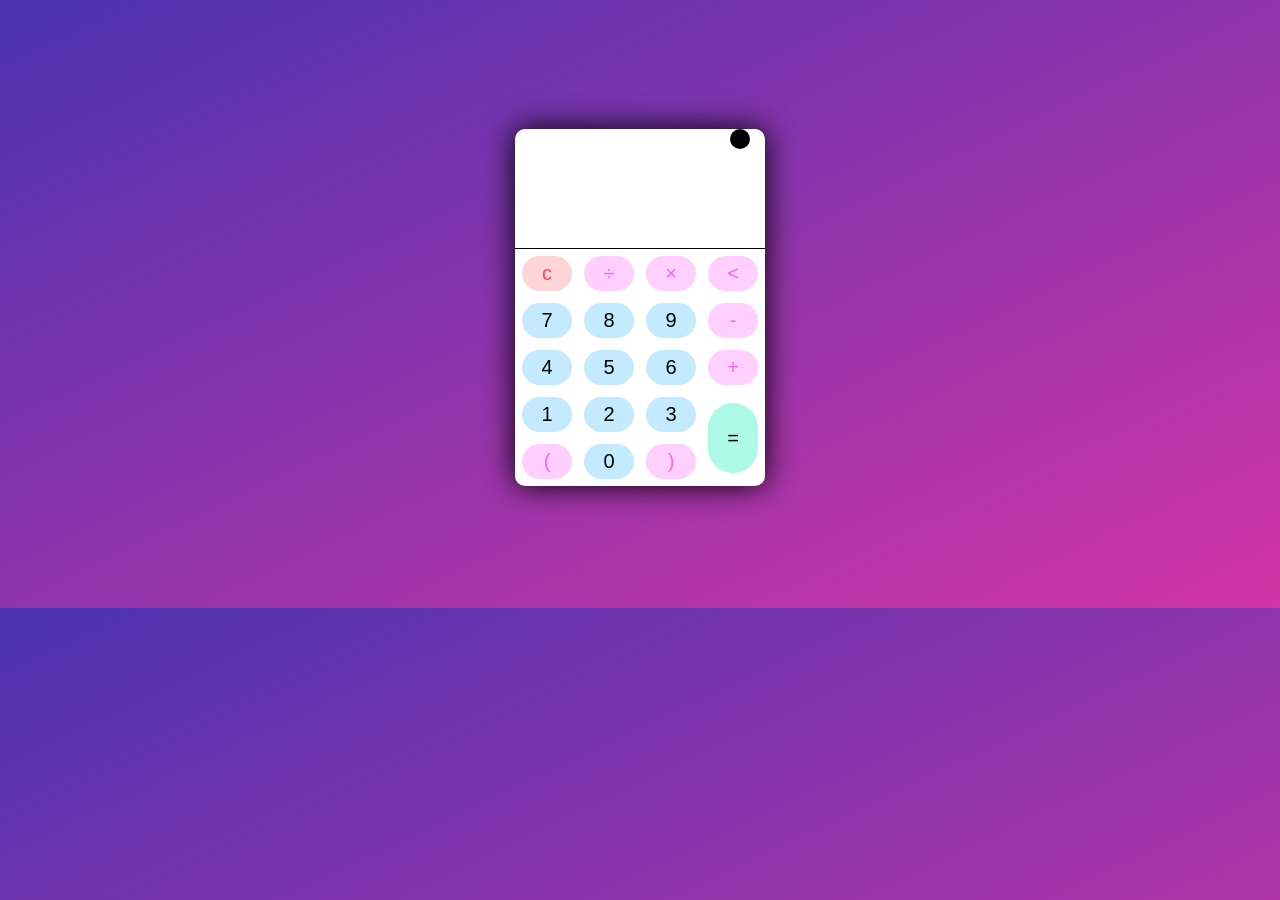
==== index.html @ bcbe6461 "Add files via upload" ====
<!DOCTYPE html>
<html lang="en">

<head>
    <meta charset="UTF-8">
    <meta http-equiv="X-UA-Compatible" content="IE=edge">
    <meta name="viewport" content="width=device-width, initial-scale=1.0">
    <title>计算器</title>
    <link rel="stylesheet" href="work.css">
</head>

<body>
    <div class="container">
        <div class="calculator">
            <div class="theme"></div>
            <div class="display-screen">
                <div class="display"></div>
            </div>
            <div class="button">
                <table>
                    <tr>
                        <td><button class="btn-operater" id="clear">c</button></td>
                        <td><button class="btn-operater" id="/">&divide;</button></td>
                        <td><button class="btn-operater" id="*">&times;</button></td>
                        <td><button class="btn-operater" id="backspac">&lt;</button></td>
                    </tr>
                    <tr>
                        <td><button class="btn-number" id="7">7</button></td>
                        <td><button class="btn-number" id="8">8</button></td>
                        <td><button class="btn-number" id="9">9</button></td>
                        <td><button class="btn-operater" id="-">-</button></td>
                    </tr>
                    <tr>
                        <td><button class="btn-number" id="4">4</button></td>
                        <td><button class="btn-number" id="5">5</button></td>
                        <td><button class="btn-number" id="6">6</button></td>
                        <td><button class="btn-operater" id="+">+</button></td>
                    </tr>
                    <tr>
                        <td><button class="btn-number" id="1">1</button></td>
                        <td><button class="btn-number" id="2">2</button></td>
                        <td><button class="btn-number" id="3">3</button></td>
                        <td rowspan="2"><button class="btn-equal" id="eual">=</button></td>
                    </tr>
                    <tr>
                        <td><button class="btn-operater" id="(">(</button></td>
                        <td><button class="btn-number" id="0">0</button></td>
                        <td><button class="btn-operater" id=")">)</button></td>
                    </tr>
                </table>
            </div>
        </div>
    </div>
    <script src="work.js"></script>
</body>

</html>
---- work.css ----
* {
    padding: 0;
    margin: 0;
    box-sizing: border-box;
}

body {
    background: linear-gradient(to bottom right, rgba(75, 51, 176, 1), rgba(210, 53, 165));
}

.container {
    margin: 129px auto;
    width: 250px;
    height: 350px;
}

.calculator {
    background-color: rgb(255, 255, 255);
    /* position: relative; */
    /* width: 250px;
    height: 350px; */
    box-shadow: 0 0 30px #000;
    border-radius: 10px;
}

.theme {
    /* position: absolute; */
    margin-top: 20px;
    margin-left: 215px;
    height: 20px;
    width: 20px;
    background-color: rgb(0, 0, 0);
    border-radius: 50%;
    cursor: pointer;
}

.display-screen {
    position: relative;
    width: 100%;
    height: 100px;
    border-top-left-radius: 10px;
    border-top-right-radius: 10px;
    border-bottom: 1px solid #000;
}

.display {
    position: absolute;
    width: 100%;
    height: 50px;
    line-height: 50px;
    top: 50px;
    /* background-color: pink; */
    font-size: 30px;
}

button {
    height: 35px;
    width: 50px;
    border-radius: 50px;
    border: 0;
    margin: 5px;
    font-size: 20px;
    cursor: pointer;
    transition: all 200ms ease;
}

button:hover {
    transform: scale(1.15);
}

.btn-equal {
    height: 70px;
}

.calculator button#clear {
    background-color: #ffd5d8;
    color: #fc4552;
}

.calculator button.btn-number {
    background-color: #c3eaff;
    color: #000;
}

.calculator button.btn-operater {
    background-color: #ffd0fd;
    color: #f967f3;
}

.calculator button.btn-equal {
    background-color: #adf9e7;
    color: #000;
}

.calculator-dark {
    background-color: rgb(0, 0, 0);
}

.theme-dark {
    background-color: #fff;
}

.display-screen-dark {
    border-bottom: 1px solid rgb(255, 255, 255);
}
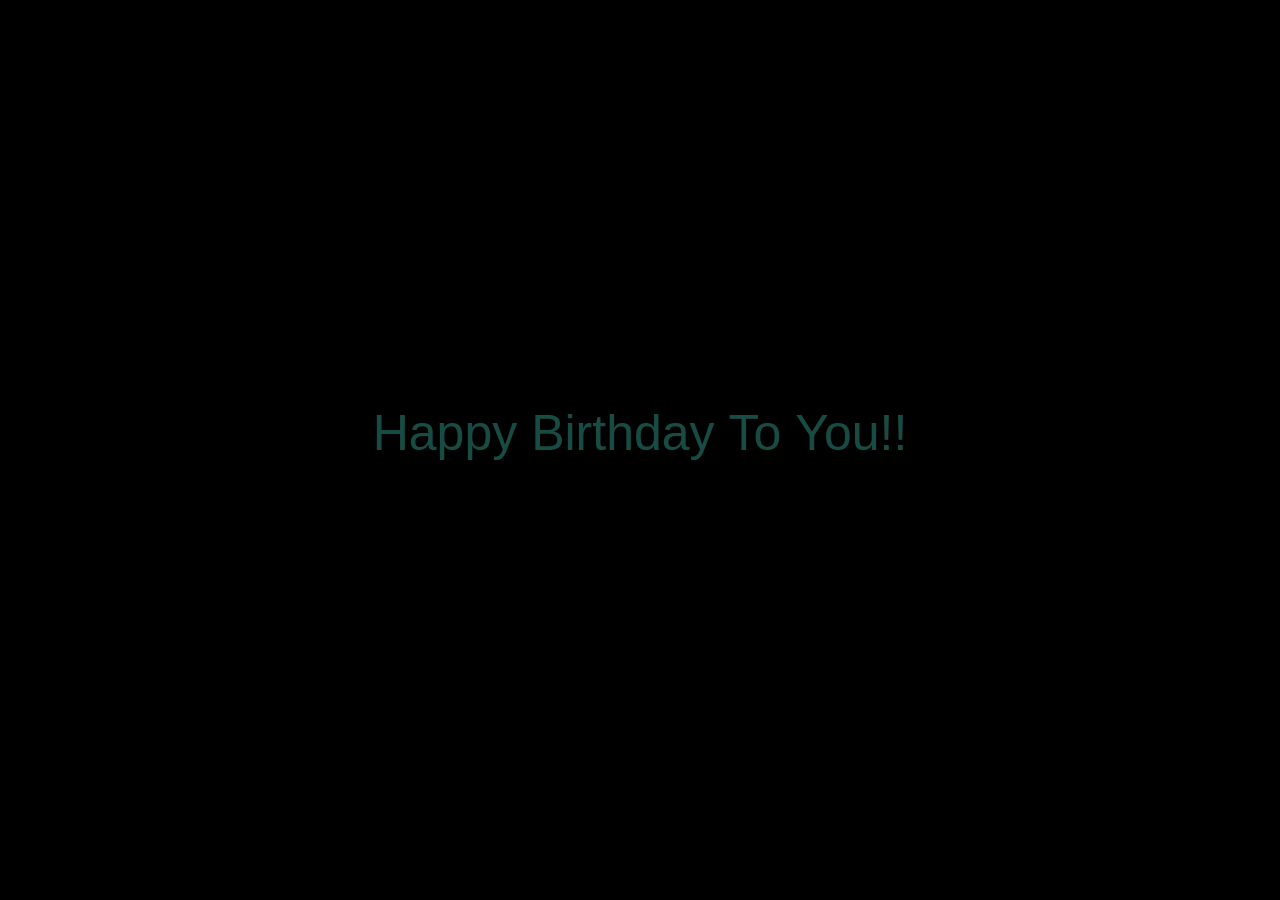
==== commit bec096da: "Add files via upload" ====
--- a/index.html
+++ b/index.html
@@ -1,57 +1,321 @@
-<!DOCTYPE html>
-<html lang="en">
+﻿<!doctype html>
+<html>
 
 <head>
-    <meta charset="UTF-8">
-    <meta http-equiv="X-UA-Compatible" content="IE=edge">
-    <meta name="viewport" content="width=device-width, initial-scale=1.0">
-    <title>计算器</title>
-    <link rel="stylesheet" href="work.css">
+	<meta charset="utf-8">
+	<title>小胡，生日快乐</title>
+
+	<style>
+		/* basic styles for black background and crosshair cursor */
+		body {
+			background: #000;
+			margin: 0;
+		}
+
+		canvas {
+			cursor: crosshair;
+			display: block;
+		}
+	</style>
+
 </head>
 
 <body>
-    <div class="container">
-        <div class="calculator">
-            <div class="theme"></div>
-            <div class="display-screen">
-                <div class="display"></div>
-            </div>
-            <div class="button">
-                <table>
-                    <tr>
-                        <td><button class="btn-operater" id="clear">c</button></td>
-                        <td><button class="btn-operater" id="/">&divide;</button></td>
-                        <td><button class="btn-operater" id="*">&times;</button></td>
-                        <td><button class="btn-operater" id="backspac">&lt;</button></td>
-                    </tr>
-                    <tr>
-                        <td><button class="btn-number" id="7">7</button></td>
-                        <td><button class="btn-number" id="8">8</button></td>
-                        <td><button class="btn-number" id="9">9</button></td>
-                        <td><button class="btn-operater" id="-">-</button></td>
-                    </tr>
-                    <tr>
-                        <td><button class="btn-number" id="4">4</button></td>
-                        <td><button class="btn-number" id="5">5</button></td>
-                        <td><button class="btn-number" id="6">6</button></td>
-                        <td><button class="btn-operater" id="+">+</button></td>
-                    </tr>
-                    <tr>
-                        <td><button class="btn-number" id="1">1</button></td>
-                        <td><button class="btn-number" id="2">2</button></td>
-                        <td><button class="btn-number" id="3">3</button></td>
-                        <td rowspan="2"><button class="btn-equal" id="eual">=</button></td>
-                    </tr>
-                    <tr>
-                        <td><button class="btn-operater" id="(">(</button></td>
-                        <td><button class="btn-number" id="0">0</button></td>
-                        <td><button class="btn-operater" id=")">)</button></td>
-                    </tr>
-                </table>
-            </div>
-        </div>
-    </div>
-    <script src="work.js"></script>
+
+	<canvas id="canvas"></canvas>
+
+	<script>
+		// when animating on canvas, it is best to use requestAnimationFrame instead of setTimeout or setInterval
+		// not supported in all browsers though and sometimes needs a prefix, so we need a shim
+		window.requestAnimFrame = (function () {
+			return window.requestAnimationFrame ||
+				window.webkitRequestAnimationFrame ||
+				window.mozRequestAnimationFrame ||
+				function (callback) {
+					window.setTimeout(callback, 1000 / 60);
+				};
+		})();
+
+		// now we will setup our basic variables for the demo
+		var canvas = document.getElementById('canvas'),
+			ctx = canvas.getContext('2d'),
+			// full screen dimensions
+			cw = window.innerWidth,
+			ch = window.innerHeight,
+			// firework collection
+			fireworks = [],
+			// particle collection
+			particles = [],
+			// starting hue
+			hue = 120,
+			// when launching fireworks with a click, too many get launched at once without a limiter, one launch per 5 loop ticks
+			limiterTotal = 5,
+			limiterTick = 0,
+			// this will time the auto launches of fireworks, one launch per 80 loop ticks
+			timerTotal = 80,
+			timerTick = 0,
+			mousedown = false,
+			// mouse x coordinate,
+			mx,
+			// mouse y coordinate
+			my;
+
+		// set canvas dimensions
+		canvas.width = cw;
+		canvas.height = ch;
+
+		// now we are going to setup our function placeholders for the entire demo
+
+		// get a random number within a range
+		function random(min, max) {
+			return Math.random() * (max - min) + min;
+		}
+
+		// calculate the distance between two points
+		function calculateDistance(p1x, p1y, p2x, p2y) {
+			var xDistance = p1x - p2x,
+				yDistance = p1y - p2y;
+			return Math.sqrt(Math.pow(xDistance, 2) + Math.pow(yDistance, 2));
+		}
+
+		// create firework
+		function Firework(sx, sy, tx, ty) {
+			// actual coordinates
+			this.x = sx;
+			this.y = sy;
+			// starting coordinates
+			this.sx = sx;
+			this.sy = sy;
+			// target coordinates
+			this.tx = tx;
+			this.ty = ty;
+			// distance from starting point to target
+			this.distanceToTarget = calculateDistance(sx, sy, tx, ty);
+			this.distanceTraveled = 0;
+			// track the past coordinates of each firework to create a trail effect, increase the coordinate count to create more prominent trails
+			this.coordinates = [];
+			this.coordinateCount = 3;
+			// populate initial coordinate collection with the current coordinates
+			while (this.coordinateCount--) {
+				this.coordinates.push([this.x, this.y]);
+			}
+			this.angle = Math.atan2(ty - sy, tx - sx);
+			this.speed = 2;
+			this.acceleration = 1.05;
+			this.brightness = random(50, 70);
+			// circle target indicator radius
+			this.targetRadius = 1;
+		}
+
+		// update firework
+		Firework.prototype.update = function (index) {
+			// remove last item in coordinates array
+			this.coordinates.pop();
+			// add current coordinates to the start of the array
+			this.coordinates.unshift([this.x, this.y]);
+
+			// cycle the circle target indicator radius
+			if (this.targetRadius < 8) {
+				this.targetRadius += 0.3;
+			} else {
+				this.targetRadius = 1;
+			}
+
+			// speed up the firework
+			this.speed *= this.acceleration;
+
+			// get the current velocities based on angle and speed
+			var vx = Math.cos(this.angle) * this.speed,
+				vy = Math.sin(this.angle) * this.speed;
+			// how far will the firework have traveled with velocities applied?
+			this.distanceTraveled = calculateDistance(this.sx, this.sy, this.x + vx, this.y + vy);
+
+			// if the distance traveled, including velocities, is greater than the initial distance to the target, then the target has been reached
+			if (this.distanceTraveled >= this.distanceToTarget) {
+				createParticles(this.tx, this.ty);
+				// remove the firework, use the index passed into the update function to determine which to remove
+				fireworks.splice(index, 1);
+			} else {
+				// target not reached, keep traveling
+				this.x += vx;
+				this.y += vy;
+			}
+		}
+
+		// draw firework
+		Firework.prototype.draw = function () {
+			ctx.beginPath();
+			// move to the last tracked coordinate in the set, then draw a line to the current x and y
+			ctx.moveTo(this.coordinates[this.coordinates.length - 1][0], this.coordinates[this.coordinates.length - 1][1]);
+			ctx.lineTo(this.x, this.y);
+			ctx.strokeStyle = 'hsl(' + hue + ', 100%, ' + this.brightness + '%)';
+			ctx.stroke();
+
+			ctx.beginPath();
+			// draw the target for this firework with a pulsing circle
+			ctx.arc(this.tx, this.ty, this.targetRadius, 0, Math.PI * 2);
+			ctx.stroke();
+		}
+
+		// create particle
+		function Particle(x, y) {
+			this.x = x;
+			this.y = y;
+			// track the past coordinates of each particle to create a trail effect, increase the coordinate count to create more prominent trails
+			this.coordinates = [];
+			this.coordinateCount = 5;
+			while (this.coordinateCount--) {
+				this.coordinates.push([this.x, this.y]);
+			}
+			// set a random angle in all possible directions, in radians
+			this.angle = random(0, Math.PI * 2);
+			this.speed = random(1, 10);
+			// friction will slow the particle down
+			this.friction = 0.95;
+			// gravity will be applied and pull the particle down
+			this.gravity = 1;
+			// set the hue to a random number +-20 of the overall hue variable
+			this.hue = random(hue - 20, hue + 20);
+			this.brightness = random(50, 80);
+			this.alpha = 1;
+			// set how fast the particle fades out
+			this.decay = random(0.015, 0.03);
+		}
+
+		// update particle
+		Particle.prototype.update = function (index) {
+			// remove last item in coordinates array
+			this.coordinates.pop();
+			// add current coordinates to the start of the array
+			this.coordinates.unshift([this.x, this.y]);
+			// slow down the particle
+			this.speed *= this.friction;
+			// apply velocity
+			this.x += Math.cos(this.angle) * this.speed;
+			this.y += Math.sin(this.angle) * this.speed + this.gravity;
+			// fade out the particle
+			this.alpha -= this.decay;
+
+			// remove the particle once the alpha is low enough, based on the passed in index
+			if (this.alpha <= this.decay) {
+				particles.splice(index, 1);
+			}
+		}
+
+
+
+		// draw particle
+		Particle.prototype.draw = function () {
+
+			ctx.beginPath();
+			// move to the last tracked coordinates in the set, then draw a line to the current x and y
+			ctx.moveTo(this.coordinates[this.coordinates.length - 1][0], this.coordinates[this.coordinates.length - 1][1]);
+			ctx.lineTo(this.x, this.y);
+			ctx.strokeStyle = 'hsla(' + this.hue + ', 100%, ' + this.brightness + '%, ' + this.alpha + ')';
+			ctx.stroke();
+
+
+		}
+
+		// create particle group/explosion
+		function createParticles(x, y) {
+			// increase the particle count for a bigger explosion, beware of the canvas performance hit with the increased particles though
+			var particleCount = 30;
+			while (particleCount--) {
+				particles.push(new Particle(x, y));
+			}
+		}
+
+		// main demo loop
+		function loop() {
+			// this function will run endlessly with requestAnimationFrame
+			requestAnimFrame(loop);
+
+			// increase the hue to get different colored fireworks over time
+			hue += 0.5;
+
+			// normally, clearRect() would be used to clear the canvas
+			// we want to create a trailing effect though
+			// setting the composite operation to destination-out will allow us to clear the canvas at a specific opacity, rather than wiping it entirely
+			ctx.globalCompositeOperation = 'destination-out';
+			// decrease the alpha property to create more prominent trails
+			ctx.fillStyle = 'rgba(0, 0, 0, 0.5)';
+			ctx.fillRect(0, 0, cw, ch);
+			// change the composite operation back to our main mode
+			// lighter creates bright highlight points as the fireworks and particles overlap each other
+			ctx.globalCompositeOperation = 'lighter';
+
+			var text = "Happy Birthday To You!!";
+			ctx.font = "50px sans-serif";
+			var textData = ctx.measureText(text);
+			ctx.fillStyle = "rgba(" + parseInt(random(0, 255)) + "," + parseInt(random(0, 255)) + "," + parseInt(random(0, 255)) + ",0.3)";
+			ctx.fillText(text, cw / 2 - textData.width / 2, ch / 2);
+
+			// loop over each firework, draw it, update it
+			var i = fireworks.length;
+			while (i--) {
+				fireworks[i].draw();
+				fireworks[i].update(i);
+			}
+
+			// loop over each particle, draw it, update it
+			var i = particles.length;
+			while (i--) {
+				particles[i].draw();
+				particles[i].update(i);
+			}
+
+			// launch fireworks automatically to random coordinates, when the mouse isn't down
+			if (timerTick >= timerTotal) {
+				if (!mousedown) {
+					// start the firework at the bottom middle of the screen, then set the random target coordinates, the random y coordinates will be set within the range of the top half of the screen
+
+					for (var h = 0; h < 50; h++) {
+						fireworks.push(new Firework(cw / 2, ch / 2, random(0, cw), random(0, ch)));
+					}
+
+
+					timerTick = 0;
+				}
+			} else {
+				timerTick++;
+			}
+
+			// limit the rate at which fireworks get launched when mouse is down
+			if (limiterTick >= limiterTotal) {
+				if (mousedown) {
+					// start the firework at the bottom middle of the screen, then set the current mouse coordinates as the target
+					fireworks.push(new Firework(cw / 2, ch / 2, mx, my));
+					limiterTick = 0;
+				}
+			} else {
+				limiterTick++;
+			}
+		}
+
+		// mouse event bindings
+		// update the mouse coordinates on mousemove
+		canvas.addEventListener('mousemove', function (e) {
+			mx = e.pageX - canvas.offsetLeft;
+			my = e.pageY - canvas.offsetTop;
+		});
+
+		// toggle mousedown state and prevent canvas from being selected
+		canvas.addEventListener('mousedown', function (e) {
+			e.preventDefault();
+			mousedown = true;
+		});
+
+		canvas.addEventListener('mouseup', function (e) {
+			e.preventDefault();
+			mousedown = false;
+		});
+
+		// once the window loads, we are ready for some fireworks!
+		window.onload = loop;
+
+	</script>
+
 </body>
 
 </html>
